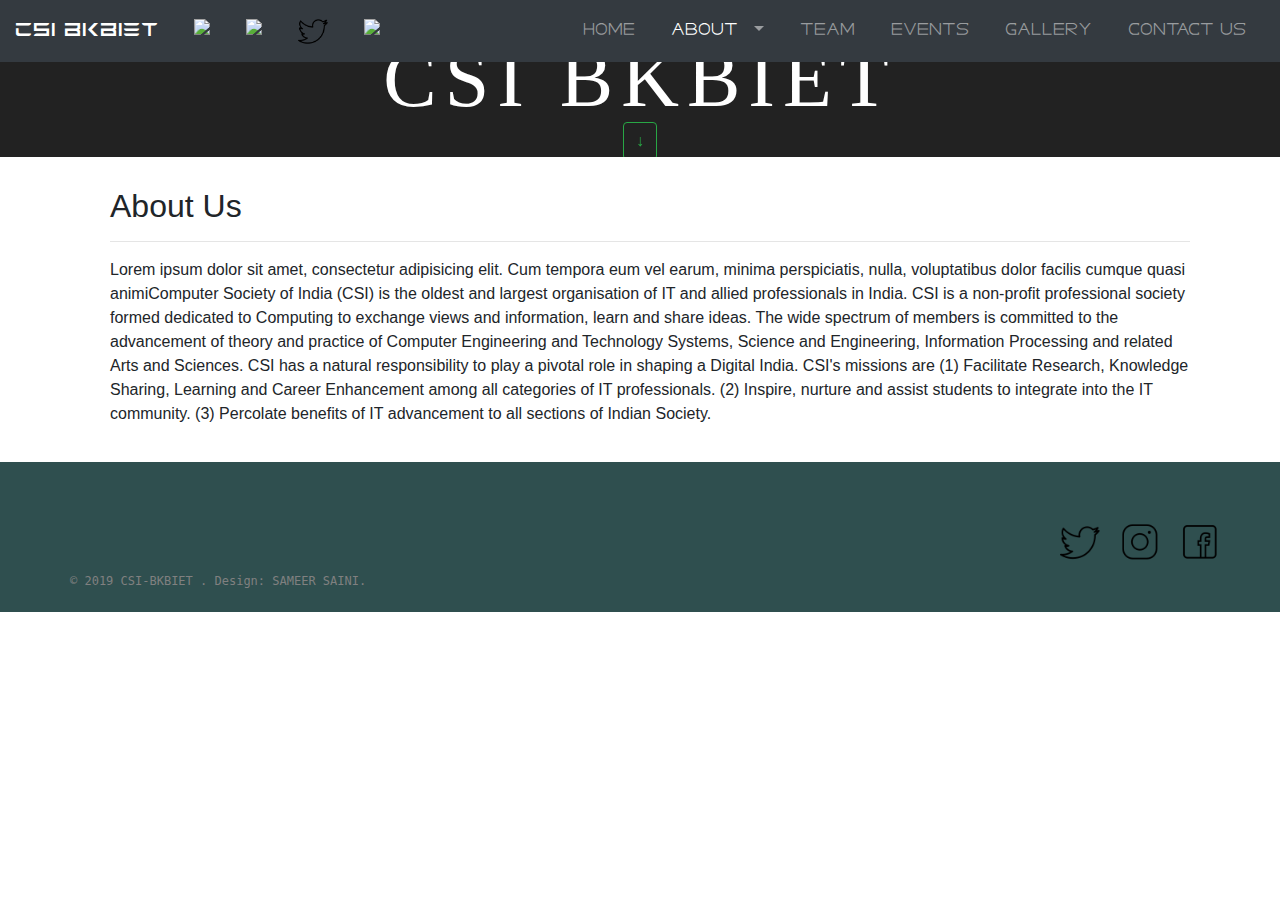
==== index.html @ fe5a0533 "some adjustments" ====
<!DOCTYPE html>
<html lang="en">
	<head>
		<title>CSI-BKBIET</title>
		<link rel="shortcut icon" href="img/csilogo.png" /> <!-- for csi logo on title bar -->
		<meta charset="utf-8">
		<meta name="viewport" content="width=device-width, initial-scale=1, shrink-to-fit=no">

		<link rel="stylesheet" href="https://stackpath.bootstrapcdn.com/bootstrap/4.3.1/css/bootstrap.min.css" integrity="sha384-ggOyR0iXCbMQv3Xipma34MD+dH/1fQ784/j6cY/iJTQUOhcWr7x9JvoRxT2MZw1T" crossorigin="anonymous">

		<link rel="stylesheet" href="styles.css">

		<script src="https://ajax.googleapis.com/ajax/libs/jquery/3.4.0/jquery.min.js"></script>
		<script src="https://cdnjs.cloudflare.com/ajax/libs/popper.js/1.14.7/umd/popper.min.js"></script>
		<script src="https://maxcdn.bootstrapcdn.com/bootstrap/4.3.1/js/bootstrap.min.js"></script>

		<script src="topbtn.js"></script>

	</head>
	<button onclick="topFunction()" type="button" class="btn btn-success" id="upbtn">&uarr;</button>
	<body data-spy="scroll" data-target="#nav" data-offset="0">	

		<nav class="navbar fixed-top navbar-expand-lg navbar-dark bg-dark" id="nav">
			<a class="navbar-brand" href="#" style="font-family:tesla;"><img src="">CSI BKBIET</a> 		<!-- img can be csi logo with no back ground -->
			<button class="navbar-toggler" type="button" data-toggle="collapse" data-target="#navbarSupportedContent" aria-controls="navbarSupportedContent" aria-expanded="false" aria-label="Toggle navigation"> <!--dropdown menu at far right when opened in mobile-->
				<span class="navbar-toggler-icon"></span>
			</button>
			<div class="row" style="width: 100%">
					<div class="col-4 collapse navbar-collapse iconnav" id="navbarSupportedContent">
						<ul class="navbar-nav mr-auto" >
							<li class="nav-item">
								<a class="nav-link" href="" ><img class="fb" src="icon/fb5.png" style="height:30px;"></a>
							</li>
							<li class="nav-item">
								<a class="nav-link" href="" ><img class="insta" src="icon/insta4.png" style="height:30px;"></a>
							</li>
							<li class="nav-item">
								<a class="nav-link" href="" ><img class="twit" src="icon/twit1.png" style="height:30px;"></a>
							</li>
							<li class="nav-item">
								<a class="nav-link" href="" ><img class="in" src="icon/in2.png" style="height:30px;"></a>
							</li>
						</ul>
					</div>	
					<div class="col-8 collapse navbar-collapse topnav" id="navbarSupportedContent">				<!-- dummy links and topics -->

						<ul class="navbar-nav ml-auto">
							<li class="nav-item">
								<a class="nav-link" href="#cover">HOME <span class="sr-only">(current)</span></a>
							</li>
							<li class="nav-item dropdown">
								<div class="btn-group">
									<a class="nav-link" href="#about">ABOUT</a> 
									<a class="nav-link dropdown-toggle dropdown-toggle-split" href="#" id="navbarDropdown" role="button" data-toggle="dropdown" aria-haspopup="true" aria-expanded="false">
									</a>
									<div class="dropdown-menu" aria-labelledby="navbarDropdown">
										<a class="dropdown-item" href="#vission">VISION &amp; MISSION</a>
										<a class="dropdown-item" href="#history">HISTORY</a>
										<a class="dropdown-item" href="#message">MESSAGE</a>
									</div>
								</div>
							</li>
							<li class="nav-item">
								<a class="nav-link" href="team.html">TEAM</a>
							</li>
							<li class="nav-item">
								<a class="nav-link" href="events.html#events">EVENTS</a>
							</li>
							<li class="nav-item">
								<a class="nav-link" href="gallery.html#cover2">GALLERY</a>
							</li>
							<li class="nav-item">
								<a class="nav-link" href="contactus.html#map">CONTACT US</a>
							</li>
						</ul> 
					</div>
				</div>
		</nav>
		<section id="cover">

			<div id="cover-caption">	
				<div class="demo">

					<div id="large-header" class="large-header">
						<canvas id="demo-canvas"></canvas>
						<h1 class="main-title display-4" style="font-family: alidth;font-size: 80px;"><span class="thin">CSI</span> BKBIET</h1>
						<a href="#about" class="btn btn-outline-success btn-md butt" id="cover1" role="button">&darr;</a>
					</div>
				</div>
			</div>

		</section>
		<script src="https://static.codepen.io/assets/common/stopExecutionOnTimeout-de7e2ef6bfefd24b79a3f68b414b87b8db5b08439cac3f1012092b2290c719cd.js"></script>
		<script src="https://s3-us-west-2.amazonaws.com/s.cdpn.io/499416/TweenLite.min.js"></script>
		<script src="https://s3-us-west-2.amazonaws.com/s.cdpn.io/499416/EasePack.min.js"></script>
		<script src="https://s3-us-west-2.amazonaws.com/s.cdpn.io/499416/demo.js"></script>
		<script id="rendered-js"></script><!-- the uber cool effect -->

		<!--about section -->

		<section class="about" id="nav-main">
			<div class="container" id="about">
				<div class="row" id="abo"> <!-- carasouel -->
					<!--	<img src="gifs/coidng.gif" style="height: 100%;width: 100%;">  gif image -->
					<div class="col-lg section-content">
						<h2> About Us</h2>
						<hr>
						<p class="lead" style="font-size: 16px;">Lorem ipsum dolor sit amet, consectetur adipisicing elit. Cum tempora eum vel earum, minima perspiciatis, nulla, voluptatibus dolor facilis cumque quasi animiComputer Society of India (CSI) is the oldest and largest organisation of IT and allied professionals in India. CSI is a non-profit professional society formed dedicated to Computing to exchange views and information, learn and share ideas. The wide spectrum of members is committed to the advancement of theory and practice of Computer Engineering and Technology Systems, Science and Engineering, Information Processing and related Arts and Sciences. CSI has a natural responsibility to play a pivotal role in shaping a Digital India. CSI's missions are (1) Facilitate Research, Knowledge Sharing, Learning and Career Enhancement among all categories of IT professionals. (2) Inspire, nurture and assist students to integrate into the IT community. (3) Percolate benefits of IT advancement to all sections of Indian Society.</p>


					</div>
				</div>
			</div>
		</section>


		<!-- break between footer and section above it -->

		<!-- footer  -->
		<div class="footer">
			<div class="icons">
				<a href="https://www.facebook.com/festordinado/?ref=br_rs" target="_blank"><img id="icons1" src="icon\fb1.png"></a>
				<a href="https://instagram.com/fest.ordinado?utm_source=ig_profile_share&igshid=99wbjaypekcu" target="_blank"><img id="icons2" src="icon\insta1.png"></a>
				<a href="#" target="_blank"><img id="icons3" src="icon\twit1.png"></a>
			</div>	
			<p id="footerline">© 2019 CSI-BKBIET . Design: SAMEER SAINI.</p>

		</div>
	</body>
</html>
---- styles.css ----
@import "fonts.css";
html,
body{
	padding: 0px;
	margin: 0px;
}
img {
	max-width: 100%;
}
/* cover */

#cover {
	background: #222 url('gifs/binary.gif') center center no-repeat;
	background-size: cover;
	color: white;
	height: 100%;
	text-align: center;
	display: flex;
	align-items: center;
}
#cover2{
	background-size: cover;
	color: white;
	height: 100%;
	width: auto;
}
#cover1 {

	text-align: center;
	display: flex;
	align-items: center;
}
#cover-caption {
	width: 100%;
}

/*top nav*/
.topnav{
	font-family:gracetians;           
	text-align: right;
	color:white;
	font-size: 17px;
	text-decoration: none;
}
.topnav li{
	padding-left: 10px;
	padding-right: 10px;
}
.topnav a:hover{
	animation: shake 0.1s;
	animation-iteration-count:3;
}
.iconnav{
	font-family:gracetians;           
	text-align: left;
	color:white;
	font-size: 17px;
	text-decoration: none;
}
.iconnav li{
	padding-left: 10px;
	padding-right: 10px;
}
.iconnav a:hover{
	animation: shake 0.1s;
	animation-iteration-count:3;
}
/* text shaking */
@keyframes shake { 
	0% { transform: translate(1px) ; }
	10% { transform: translate(-1px) ; }
	20% { transform: translate(-3px)  ;}
	30% { transform: translate(3px)  ;}
	40% { transform: translate(1px) ; }

}

/* gradient look for fixed navbar comparition */
.linear{
	background:linear-gradient(lightgray,darkgray,gray,grey,dimgray);
}

/*uber cool effect css*/
.large-header {
	position: relative;
	width: 100%;
	overflow: hidden;
}
/*for render text on it*/
.main-title {
	position: absolute;
	color: #F9F1E9;
	text-align: center;
	top: 50%;
	left: 50%;
	transform: translate3d(-50%, -50%, 0);
}
.butt {
	position: absolute;
	text-align: center;
	top: 90%;
	left: 50%;
	transform: translate3d(-50%, -50%, 0);
}

.demo .main-title {
	text-transform: uppercase;
	margin: 0;
	padding: 0;
	color: white;
	text-align: center;
	top: 50%;
	left: 50%;
	letter-spacing: 0.1em;
}

.main-title .thin {
	font-weight: 200;
}
.about{
	padding-left: 0px;
}
.section-content {
	padding: 20px ;
	padding-left: 40px;
	padding-top: 30px;
}
.footer{
	background-color: darkslategrey;
	height: 150px;
	font-family: ;
}
p#footerline{
	margin: 0px;
	padding-top: 60px;
	padding-left: 70px;
	font-size: 12px;
	font-family:monospace;
	color:grey;
}
img#icons1{
	float: right;
	height: 50px;
	padding: 10px;	
	padding-bottom: 0px;
}

img#icons2{
	float: right;
	height: 50px;
	padding: 10px;
	padding-bottom: 0px;
}

img#icons3{
	float: right;
	height: 50px;
	padding: 10px;	
	padding-bottom: 0px;
}
.icons{
	padding-right: 50px;
	padding-top: 50px;
}
div#abo{
	padding-top: 0px;
	padding-bottom: 0px;
}
#upbtn{
	display: none;
	position: fixed;
	bottom: 20px;
	right: 20px;
}
.tablink {
  background-color: #555;
  color: white;
  float: left;
  border: none;
  outline: none;
  cursor: pointer;
  padding: 14px 16px;
  font-size: 17px;
  width: 100%;
}
.tablink:hover{
	background-color: darkgrey;
	color: black;
}
.ta{
  display: none;
 }
#concover{
	background: url(img/findus.jpg) no-repeat;
	background-size: cover;
	background-attachment: fixed;
	height: 270px;
	text-align: center;
	display: flex;
	align-items: center;
	
}
#mapcover{
	background: url(img/contactus.jpg) center center no-repeat;
	background-size: cover;
	background-attachment: fixed;
	height:500px;
	text-align: center;
	display: flex;
	align-items: center;
	
}
.namecard:hover{
	background: url(img/team/Manoj%20tak.jpg) no-repeat;
	background-size: cover;
	color: azure;
}
.namecard1:hover{
	background: url(img/team/shreshth%20bansal.jpg) no-repeat;
	background-position: 0% 8%;
	background-size: cover;
	color: azure;
}

.insta:hover{
	background: url(icon/insta3.png);
	background-size: cover;	
}
.fb:hover{
	background: url(icon/fb2.png) center center no-repeat;
	background-size: cover;	
}
.twit:hover{
	background: url(icon/twit2.png);
	background-size: cover;	
}
.in:hover{
	background: url(icon/in1.png);
	background-size: cover;	
}
#eventscover{
	background: url(img/events.jpg) center center no-repeat;
	background-size: cover;
	background-attachment: fixed;
	height:500px;
	text-align: center;
	display: flex;
	align-items: center;
	
}
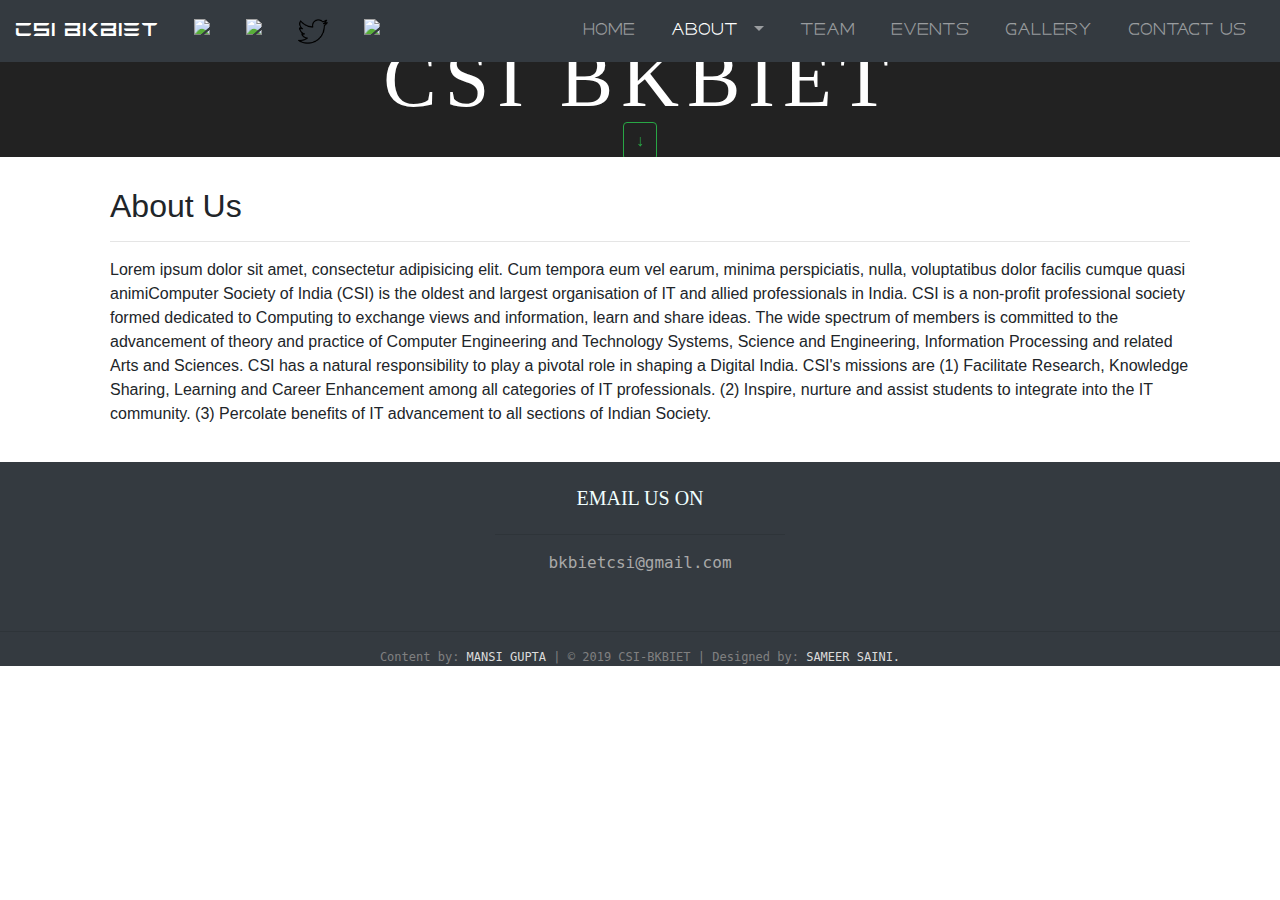
==== commit dafb0797: "team page completed" ====
--- a/index.html
+++ b/index.html
@@ -116,15 +116,34 @@
 
 		<!-- break between footer and section above it -->
 
-		<!-- footer  -->
-		<div class="footer">
-			<div class="icons">
-				<a href="https://www.facebook.com/festordinado/?ref=br_rs" target="_blank"><img id="icons1" src="icon\fb1.png"></a>
-				<a href="https://instagram.com/fest.ordinado?utm_source=ig_profile_share&igshid=99wbjaypekcu" target="_blank"><img id="icons2" src="icon\insta1.png"></a>
-				<a href="#" target="_blank"><img id="icons3" src="icon\twit1.png"></a>
-			</div>	
-			<p id="footerline">© 2019 CSI-BKBIET . Design: SAMEER SAINI.</p>
-
-		</div>
+		<!--footer-->
+		<footer class="footer">
+			<div class="container-fluid text-center">
+				<br>
+				<h5 style="font-family: google">EMAIL US ON</h5>
+		<!--		<div class="row justify-content-center" >
+					<div class="col-3">
+						<hr>
+					</div>
+				</div>		    
+				<div class="row justify-content-center">
+					<div class="col text-center footfollow">
+						<a href="" ><img class="fb" src="icon/fb5.png" style="height:30px;"></a>
+						<a href="" ><img class="insta" src="icon/insta4.png" style="height:30px;"></a>
+						<a href="" ><img class="twit" src="icon/twit1.png" style="height:30px;"></a>
+						<a href="" ><img class="in" src="icon/in2.png" style="height:30px;"></a>
+					</div>
+				</div> -->
+				<div class="row justify-content-center" >
+					<div class="col-3">
+						<hr>
+					</div>
+				</div>	
+				<p style="text-align: center;font-family:monospace;color: darkgray">bkbietcsi@gmail.com</p>
+			</div>
+			<br>
+			<hr>
+			<p id="footerline">Content by: <a href="https://www.linkedin.com/in/mansi-gupta-24481416a" style="color: gainsboro;">MANSI GUPTA</a> | © 2019 CSI-BKBIET | Designed by: <a href="" style="color: gainsboro;">SAMEER SAINI.</a></p>
+		</footer>
 	</body>
 </html>--- a/styles.css
+++ b/styles.css
@@ -1,4 +1,7 @@
 @import "fonts.css";
+
+@import "team.css";
+
 html,
 body{
 	padding: 0px;
@@ -126,17 +129,17 @@
 	padding-top: 30px;
 }
 .footer{
-	background-color: darkslategrey;
-	height: 150px;
+	background-color: #343a40;
+	color: azure;
 	font-family: ;
+	margin-bottom: 0px;
 }
 p#footerline{
+	text-align: center;
+	font-family:monospace;
+	color: grey;
+	font-size: 12px;
 	margin: 0px;
-	padding-top: 60px;
-	padding-left: 70px;
-	font-size: 12px;
-	font-family:monospace;
-	color:grey;
 }
 img#icons1{
 	float: right;
@@ -173,23 +176,23 @@
 	right: 20px;
 }
 .tablink {
-  background-color: #555;
-  color: white;
-  float: left;
-  border: none;
-  outline: none;
-  cursor: pointer;
-  padding: 14px 16px;
-  font-size: 17px;
-  width: 100%;
+	background-color: #555;
+	color: white;
+	float: left;
+	border: none;
+	outline: none;
+	cursor: pointer;
+	padding: 14px 16px;
+	font-size: 17px;
+	width: 100%;
 }
 .tablink:hover{
 	background-color: darkgrey;
 	color: black;
 }
 .ta{
-  display: none;
- }
+	display: none;
+}
 #concover{
 	background: url(img/findus.jpg) no-repeat;
 	background-size: cover;
@@ -198,7 +201,7 @@
 	text-align: center;
 	display: flex;
 	align-items: center;
-	
+
 }
 #mapcover{
 	background: url(img/contactus.jpg) center center no-repeat;
@@ -208,43 +211,51 @@
 	text-align: center;
 	display: flex;
 	align-items: center;
-	
-}
-.namecard:hover{
+
+}
+.insta:hover{
+	background: url(icon/insta3.png);
+	background-size: cover;	
+}
+.fb:hover{
+	background: url(icon/fb2.png) center center no-repeat;
+	background-size: cover;	
+}
+.twit:hover{
+	background: url(icon/twit2.png);
+	background-size: cover;	
+}
+.in:hover{
+	background: url(icon/in1.png);
+	background-size: cover;	
+}
+#eventscover{
+	background: url(img/events.jpg) center center no-repeat;
+	background-size: cover;
+	background-attachment: fixed;
+	height:500px;
+	text-align: center;
+	display: flex;
+	align-items: center;
+
+}
+.footfollow a{
+	padding: 8px;
+}
+.concard:hover{
 	background: url(img/team/Manoj%20tak.jpg) no-repeat;
 	background-size: cover;
 	color: azure;
 }
-.namecard1:hover{
+.concard1:hover{
 	background: url(img/team/shreshth%20bansal.jpg) no-repeat;
 	background-position: 0% 8%;
 	background-size: cover;
 	color: azure;
-}
-
-.insta:hover{
-	background: url(icon/insta3.png);
-	background-size: cover;	
-}
-.fb:hover{
-	background: url(icon/fb2.png) center center no-repeat;
-	background-size: cover;	
-}
-.twit:hover{
-	background: url(icon/twit2.png);
-	background-size: cover;	
-}
-.in:hover{
-	background: url(icon/in1.png);
-	background-size: cover;	
-}
-#eventscover{
-	background: url(img/events.jpg) center center no-repeat;
-	background-size: cover;
-	background-attachment: fixed;
-	height:500px;
-	text-align: center;
-	display: flex;
-	align-items: center;
 	
 }
+.back{
+	background: url(img/15002.jpg);
+	background-size: cover;
+	background-position: 100% 0%;
+}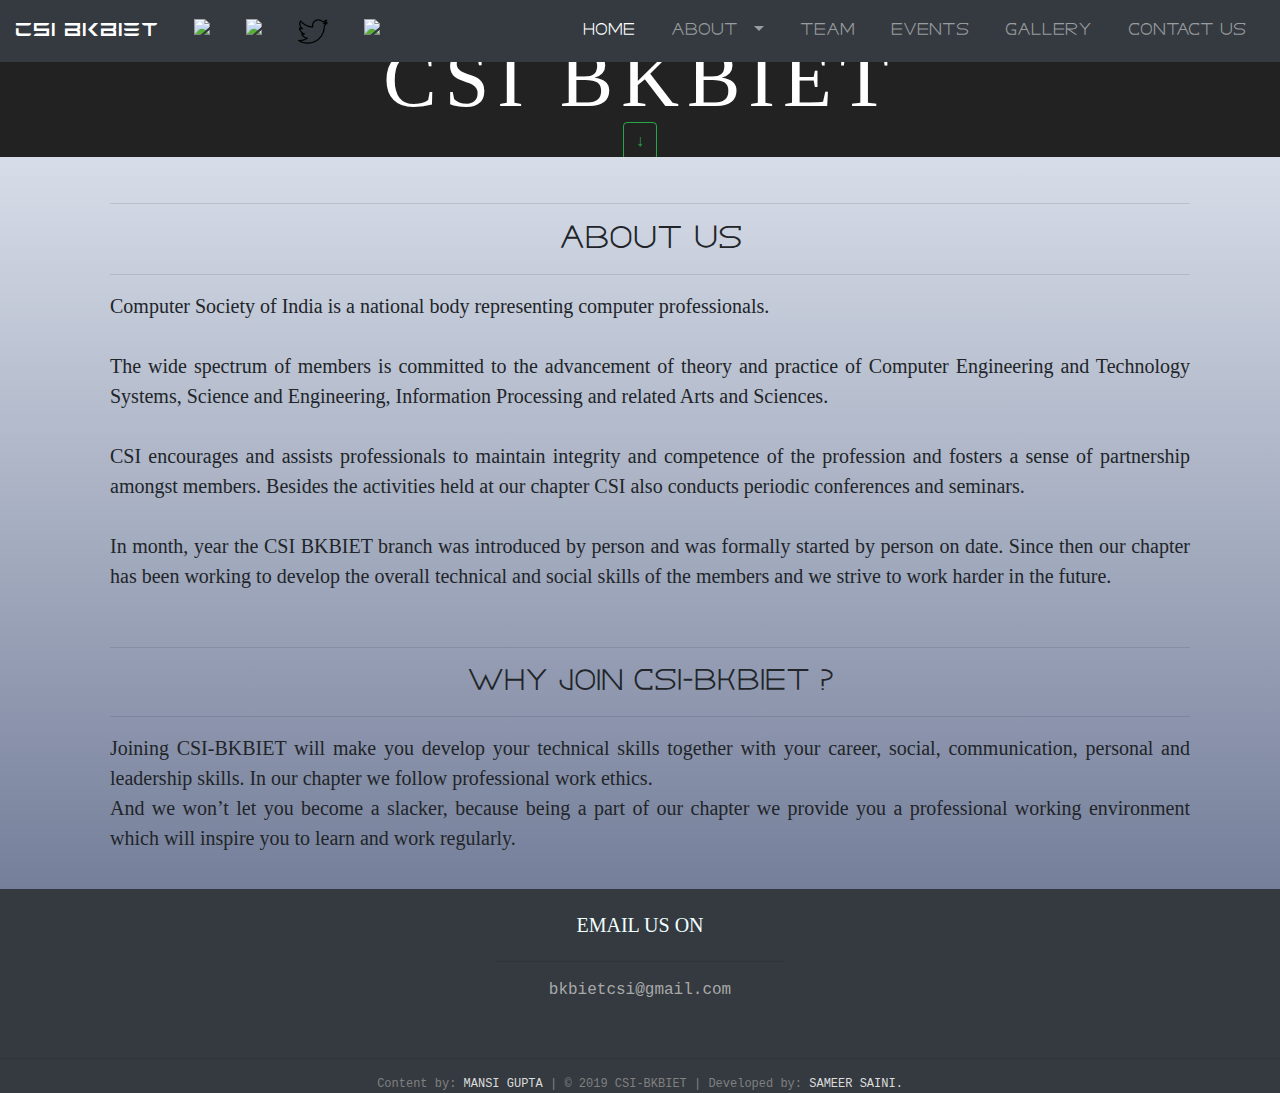
==== commit f1e3b791: "on the verge of completing it about us added editor's pic added" ====
--- a/index.html
+++ b/index.html
@@ -26,55 +26,55 @@
 				<span class="navbar-toggler-icon"></span>
 			</button>
 			<div class="row" style="width: 100%">
-					<div class="col-4 collapse navbar-collapse iconnav" id="navbarSupportedContent">
-						<ul class="navbar-nav mr-auto" >
-							<li class="nav-item">
-								<a class="nav-link" href="" ><img class="fb" src="icon/fb5.png" style="height:30px;"></a>
-							</li>
-							<li class="nav-item">
-								<a class="nav-link" href="" ><img class="insta" src="icon/insta4.png" style="height:30px;"></a>
-							</li>
-							<li class="nav-item">
-								<a class="nav-link" href="" ><img class="twit" src="icon/twit1.png" style="height:30px;"></a>
-							</li>
-							<li class="nav-item">
-								<a class="nav-link" href="" ><img class="in" src="icon/in2.png" style="height:30px;"></a>
-							</li>
-						</ul>
-					</div>	
-					<div class="col-8 collapse navbar-collapse topnav" id="navbarSupportedContent">				<!-- dummy links and topics -->
+				<div class="col-4 collapse navbar-collapse iconnav" id="navbarSupportedContent">
+					<ul class="navbar-nav mr-auto" >
+						<li class="nav-item">
+							<a class="nav-link" href="https://www.facebook.com/csi.bkbiet/" ><img class="fb" src="icon/fb5.png" style="height:30px;"></a>
+						</li>
+						<li class="nav-item">
+							<a class="nav-link" href="https://www.instagram.com/csi_bkbiet/" ><img class="insta" src="icon/insta4.png" style="height:30px;"></a>
+						</li>
+						<li class="nav-item">
+							<a class="nav-link" href="https://twitter.com/csi_bkbiet" ><img class="twit" src="icon/twit1.png" style="height:30px;"></a>
+						</li>
+						<li class="nav-item">
+							<a class="nav-link" href="https://www.linkedin.com/in/csi-bkbiet/" ><img class="in" src="icon/in2.png" style="height:30px;"></a>
+						</li>
+					</ul>
+				</div>	
+				<div class="col-8 collapse navbar-collapse topnav" id="navbarSupportedContent">				<!-- dummy links and topics -->
 
-						<ul class="navbar-nav ml-auto">
-							<li class="nav-item">
-								<a class="nav-link" href="#cover">HOME <span class="sr-only">(current)</span></a>
-							</li>
-							<li class="nav-item dropdown">
-								<div class="btn-group">
-									<a class="nav-link" href="#about">ABOUT</a> 
-									<a class="nav-link dropdown-toggle dropdown-toggle-split" href="#" id="navbarDropdown" role="button" data-toggle="dropdown" aria-haspopup="true" aria-expanded="false">
-									</a>
-									<div class="dropdown-menu" aria-labelledby="navbarDropdown">
-										<a class="dropdown-item" href="#vission">VISION &amp; MISSION</a>
-										<a class="dropdown-item" href="#history">HISTORY</a>
-										<a class="dropdown-item" href="#message">MESSAGE</a>
-									</div>
+					<ul class="navbar-nav ml-auto">
+						<li class="nav-item">
+							<a class="nav-link" href="#cover">HOME <span class="sr-only">(current)</span></a>
+						</li>
+						<li class="nav-item dropdown">
+							<div class="btn-group">
+								<a class="nav-link" href="#about">ABOUT</a> 
+								<a class="nav-link dropdown-toggle dropdown-toggle-split" href="#" id="navbarDropdown" role="button" data-toggle="dropdown" aria-haspopup="true" aria-expanded="false">
+								</a>
+								<div class="dropdown-menu" aria-labelledby="navbarDropdown">
+									<a class="dropdown-item" href="#vission">VISION &amp; MISSION</a>
+									<a class="dropdown-item" href="#history">HISTORY</a>
+									<a class="dropdown-item" href="#message">MESSAGE</a>
 								</div>
-							</li>
-							<li class="nav-item">
-								<a class="nav-link" href="team.html">TEAM</a>
-							</li>
-							<li class="nav-item">
-								<a class="nav-link" href="events.html#events">EVENTS</a>
-							</li>
-							<li class="nav-item">
-								<a class="nav-link" href="gallery.html#cover2">GALLERY</a>
-							</li>
-							<li class="nav-item">
-								<a class="nav-link" href="contactus.html#map">CONTACT US</a>
-							</li>
-						</ul> 
-					</div>
+							</div>
+						</li>
+						<li class="nav-item">
+							<a class="nav-link" href="team.html">TEAM</a>
+						</li>
+						<li class="nav-item">
+							<a class="nav-link" href="events.html#events">EVENTS</a>
+						</li>
+						<li class="nav-item">
+							<a class="nav-link" href="gallery.html#cover2">GALLERY</a>
+						</li>
+						<li class="nav-item">
+							<a class="nav-link" href="contactus.html#map">CONTACT US</a>
+						</li>
+					</ul> 
 				</div>
+			</div>
 		</nav>
 		<section id="cover">
 
@@ -103,11 +103,25 @@
 				<div class="row" id="abo"> <!-- carasouel -->
 					<!--	<img src="gifs/coidng.gif" style="height: 100%;width: 100%;">  gif image -->
 					<div class="col-lg section-content">
-						<h2> About Us</h2>
 						<hr>
-						<p class="lead" style="font-size: 16px;">Lorem ipsum dolor sit amet, consectetur adipisicing elit. Cum tempora eum vel earum, minima perspiciatis, nulla, voluptatibus dolor facilis cumque quasi animiComputer Society of India (CSI) is the oldest and largest organisation of IT and allied professionals in India. CSI is a non-profit professional society formed dedicated to Computing to exchange views and information, learn and share ideas. The wide spectrum of members is committed to the advancement of theory and practice of Computer Engineering and Technology Systems, Science and Engineering, Information Processing and related Arts and Sciences. CSI has a natural responsibility to play a pivotal role in shaping a Digital India. CSI's missions are (1) Facilitate Research, Knowledge Sharing, Learning and Career Enhancement among all categories of IT professionals. (2) Inspire, nurture and assist students to integrate into the IT community. (3) Percolate benefits of IT advancement to all sections of Indian Society.</p>
-
-
+						<h2 class="text-center" style="font-family: gracetians"> About Us</h2>
+						<hr>
+						<p class="text-justify" style="font-family: google; font-size: 20px;">Computer Society of India is a national body representing computer professionals.<br><br>
+							The wide spectrum of members is committed to the advancement of theory and practice of Computer Engineering and Technology Systems, Science and Engineering, Information Processing and related Arts and Sciences.<br><br>
+							CSI encourages and assists professionals to maintain integrity and competence of the profession and fosters a sense of partnership amongst members. Besides the activities held at our chapter CSI also conducts periodic conferences and seminars.<br><br>
+							In month, year the CSI BKBIET branch was introduced by person and was formally started by person on date. Since then our chapter has been working to develop the overall technical and social skills of the members and we strive to work harder in the future. 
+						</p>
+						<br>
+						<hr>
+						<h2 style="font-size:30px;font-family: gracetians" class="text-center"> Why join CSI-BKBIET ? </h2>
+						<hr>
+						<p class="text-justify" style="font-family: google; font-size: 20px;">Joining CSI-BKBIET will make you develop your technical skills
+							together with your career, social, communication, personal and
+							leadership skills. In our chapter we follow professional work ethics. <br>
+							And we won’t let you become a slacker, because being a part of
+							our chapter we provide you a professional working environment
+							which will inspire you to learn and work regularly. 
+						</p>
 					</div>
 				</div>
 			</div>
@@ -121,19 +135,19 @@
 			<div class="container-fluid text-center">
 				<br>
 				<h5 style="font-family: google">EMAIL US ON</h5>
-		<!--		<div class="row justify-content-center" >
-					<div class="col-3">
-						<hr>
-					</div>
-				</div>		    
-				<div class="row justify-content-center">
-					<div class="col text-center footfollow">
-						<a href="" ><img class="fb" src="icon/fb5.png" style="height:30px;"></a>
-						<a href="" ><img class="insta" src="icon/insta4.png" style="height:30px;"></a>
-						<a href="" ><img class="twit" src="icon/twit1.png" style="height:30px;"></a>
-						<a href="" ><img class="in" src="icon/in2.png" style="height:30px;"></a>
-					</div>
-				</div> -->
+				<!--		<div class="row justify-content-center" >
+<div class="col-3">
+<hr>
+</div>
+</div>		    
+<div class="row justify-content-center">
+<div class="col text-center footfollow">
+<a href="" ><img class="fb" src="icon/fb5.png" style="height:30px;"></a>
+<a href="" ><img class="insta" src="icon/insta4.png" style="height:30px;"></a>
+<a href="" ><img class="twit" src="icon/twit1.png" style="height:30px;"></a>
+<a href="" ><img class="in" src="icon/in2.png" style="height:30px;"></a>
+</div>
+</div> -->
 				<div class="row justify-content-center" >
 					<div class="col-3">
 						<hr>
@@ -143,7 +157,7 @@
 			</div>
 			<br>
 			<hr>
-			<p id="footerline">Content by: <a href="https://www.linkedin.com/in/mansi-gupta-24481416a" style="color: gainsboro;">MANSI GUPTA</a> | © 2019 CSI-BKBIET | Designed by: <a href="" style="color: gainsboro;">SAMEER SAINI.</a></p>
+			<p id="footerline">Content by: <a href="https://www.linkedin.com/in/mansi-gupta-24481416a" style="color: gainsboro;">MANSI GUPTA</a> | © 2019 CSI-BKBIET | Developed by: <a href="https://www.linkedin.com/in/sameer-saini-46b31b173/" style="color: gainsboro;">SAMEER SAINI.</a></p>
 		</footer>
 	</body>
 </html>--- a/styles.css
+++ b/styles.css
@@ -122,6 +122,9 @@
 }
 .about{
 	padding-left: 0px;
+	/*background: linear-gradient(to top, #283048, #859398);*/
+    background: linear-gradient(to top, #757f9a, #d7dde8);
+	/*background: linear-gradient(to top, #403b4a, #e7e9bb);*/
 }
 .section-content {
 	padding: 20px ;
@@ -254,8 +257,3 @@
 	color: azure;
 	
 }
-.back{
-	background: url(img/15002.jpg);
-	background-size: cover;
-	background-position: 100% 0%;
-}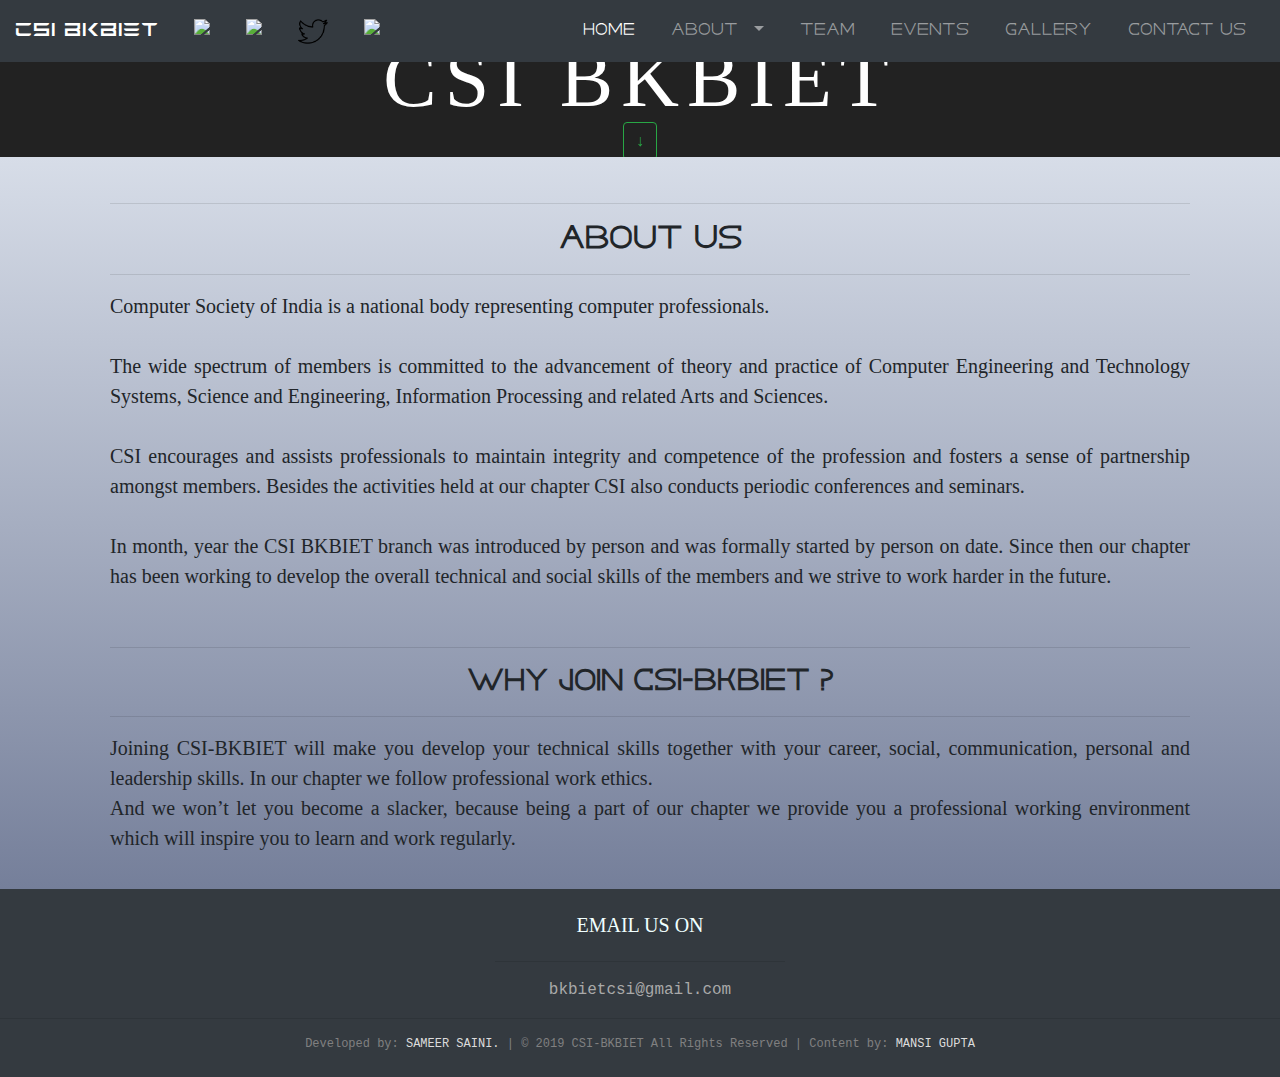
==== commit 57cd89bc: "editors card updation and fonts footer too" ====
--- a/index.html
+++ b/index.html
@@ -104,7 +104,7 @@
 					<!--	<img src="gifs/coidng.gif" style="height: 100%;width: 100%;">  gif image -->
 					<div class="col-lg section-content">
 						<hr>
-						<h2 class="text-center" style="font-family: gracetians"> About Us</h2>
+						<h2 class="text-center" style="font-family: gracetians"><strong> About Us</strong></h2>
 						<hr>
 						<p class="text-justify" style="font-family: google; font-size: 20px;">Computer Society of India is a national body representing computer professionals.<br><br>
 							The wide spectrum of members is committed to the advancement of theory and practice of Computer Engineering and Technology Systems, Science and Engineering, Information Processing and related Arts and Sciences.<br><br>
@@ -113,7 +113,7 @@
 						</p>
 						<br>
 						<hr>
-						<h2 style="font-size:30px;font-family: gracetians" class="text-center"> Why join CSI-BKBIET ? </h2>
+						<h2 style="font-size:30px;font-family: gracetians" class="text-center"><strong> Why join CSI-BKBIET ? </strong></h2>
 						<hr>
 						<p class="text-justify" style="font-family: google; font-size: 20px;">Joining CSI-BKBIET will make you develop your technical skills
 							together with your career, social, communication, personal and
@@ -155,9 +155,9 @@
 				</div>	
 				<p style="text-align: center;font-family:monospace;color: darkgray">bkbietcsi@gmail.com</p>
 			</div>
+			<hr>
+			<p id="footerline">Developed by: <a href="https://www.linkedin.com/in/sameer-saini-46b31b173/" style="color: gainsboro;">SAMEER SAINI.</a> | © 2019 CSI-BKBIET All Rights Reserved | Content by: <a href="https://www.linkedin.com/in/mansi-gupta-24481416a" style="color: gainsboro;">MANSI GUPTA</a></p>
 			<br>
-			<hr>
-			<p id="footerline">Content by: <a href="https://www.linkedin.com/in/mansi-gupta-24481416a" style="color: gainsboro;">MANSI GUPTA</a> | © 2019 CSI-BKBIET | Developed by: <a href="https://www.linkedin.com/in/sameer-saini-46b31b173/" style="color: gainsboro;">SAMEER SAINI.</a></p>
 		</footer>
 	</body>
 </html>--- a/styles.css
+++ b/styles.css
@@ -257,3 +257,11 @@
 	color: azure;
 	
 }
+.back h4{
+	font-family: "lux-montag";
+	
+}
+.back{
+	background: url(img/Clouds.jpg)no-repeat;
+	background-size:cover; 
+}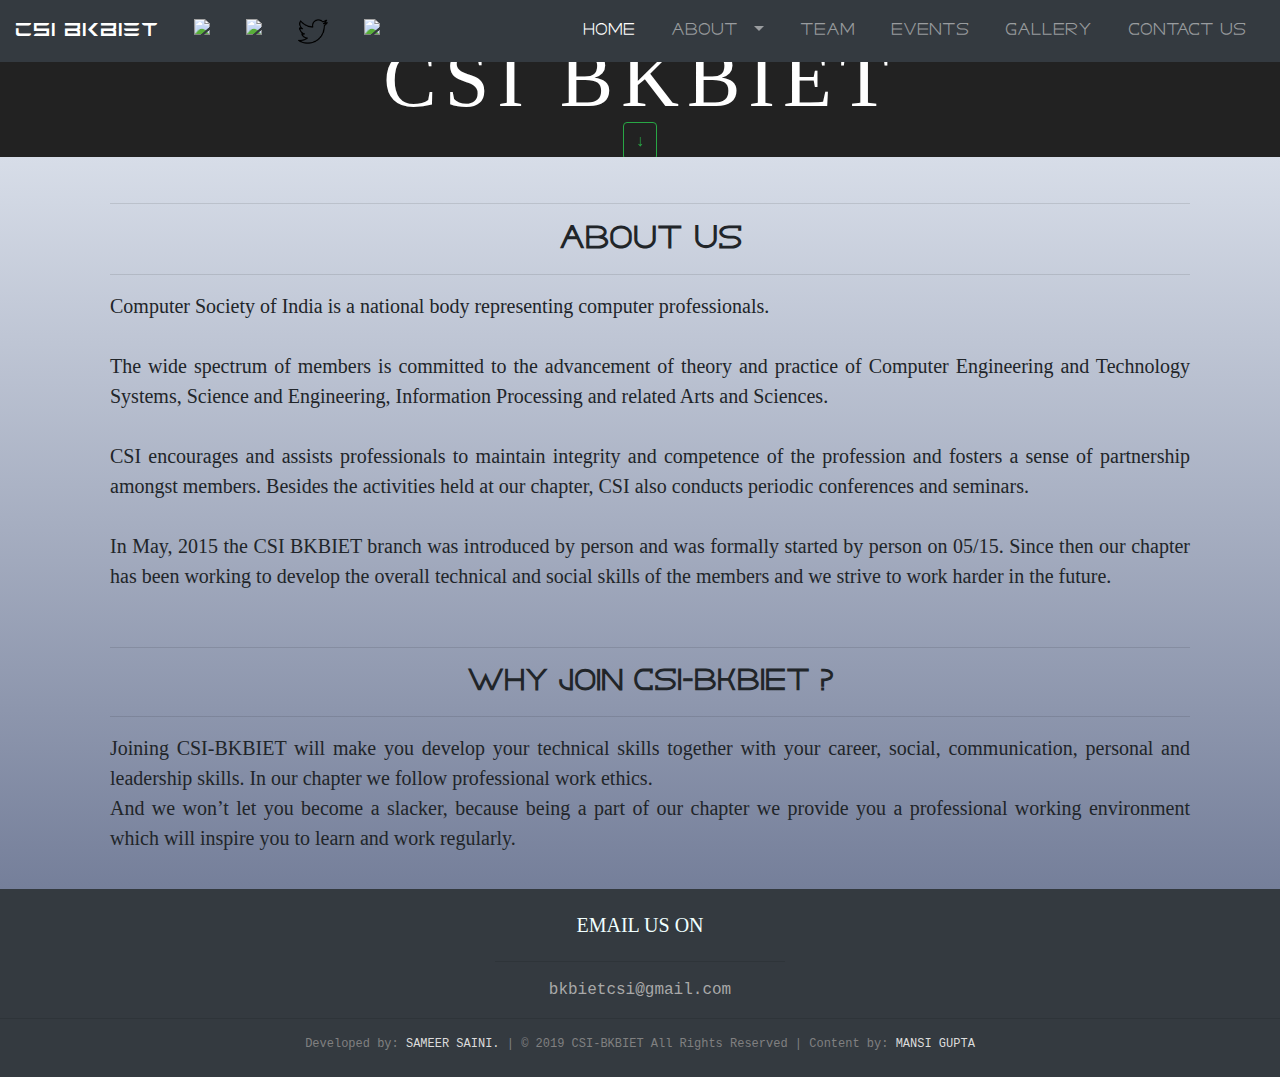
==== commit 57582ec7: "editors card updation and fonts footer too" ====
--- a/index.html
+++ b/index.html
@@ -108,8 +108,8 @@
 						<hr>
 						<p class="text-justify" style="font-family: google; font-size: 20px;">Computer Society of India is a national body representing computer professionals.<br><br>
 							The wide spectrum of members is committed to the advancement of theory and practice of Computer Engineering and Technology Systems, Science and Engineering, Information Processing and related Arts and Sciences.<br><br>
-							CSI encourages and assists professionals to maintain integrity and competence of the profession and fosters a sense of partnership amongst members. Besides the activities held at our chapter CSI also conducts periodic conferences and seminars.<br><br>
-							In month, year the CSI BKBIET branch was introduced by person and was formally started by person on date. Since then our chapter has been working to develop the overall technical and social skills of the members and we strive to work harder in the future. 
+							CSI encourages and assists professionals to maintain integrity and competence of the profession and fosters a sense of partnership amongst members. Besides the activities held at our chapter, CSI also conducts periodic conferences and seminars.<br><br>
+							In May, 2015 the CSI BKBIET branch was introduced by person and was formally started by person on 05/15. Since then our chapter has been working to develop the overall technical and social skills of the members and we strive to work harder in the future. 
 						</p>
 						<br>
 						<hr>
@@ -160,4 +160,4 @@
 			<br>
 		</footer>
 	</body>
-</html>+</html>
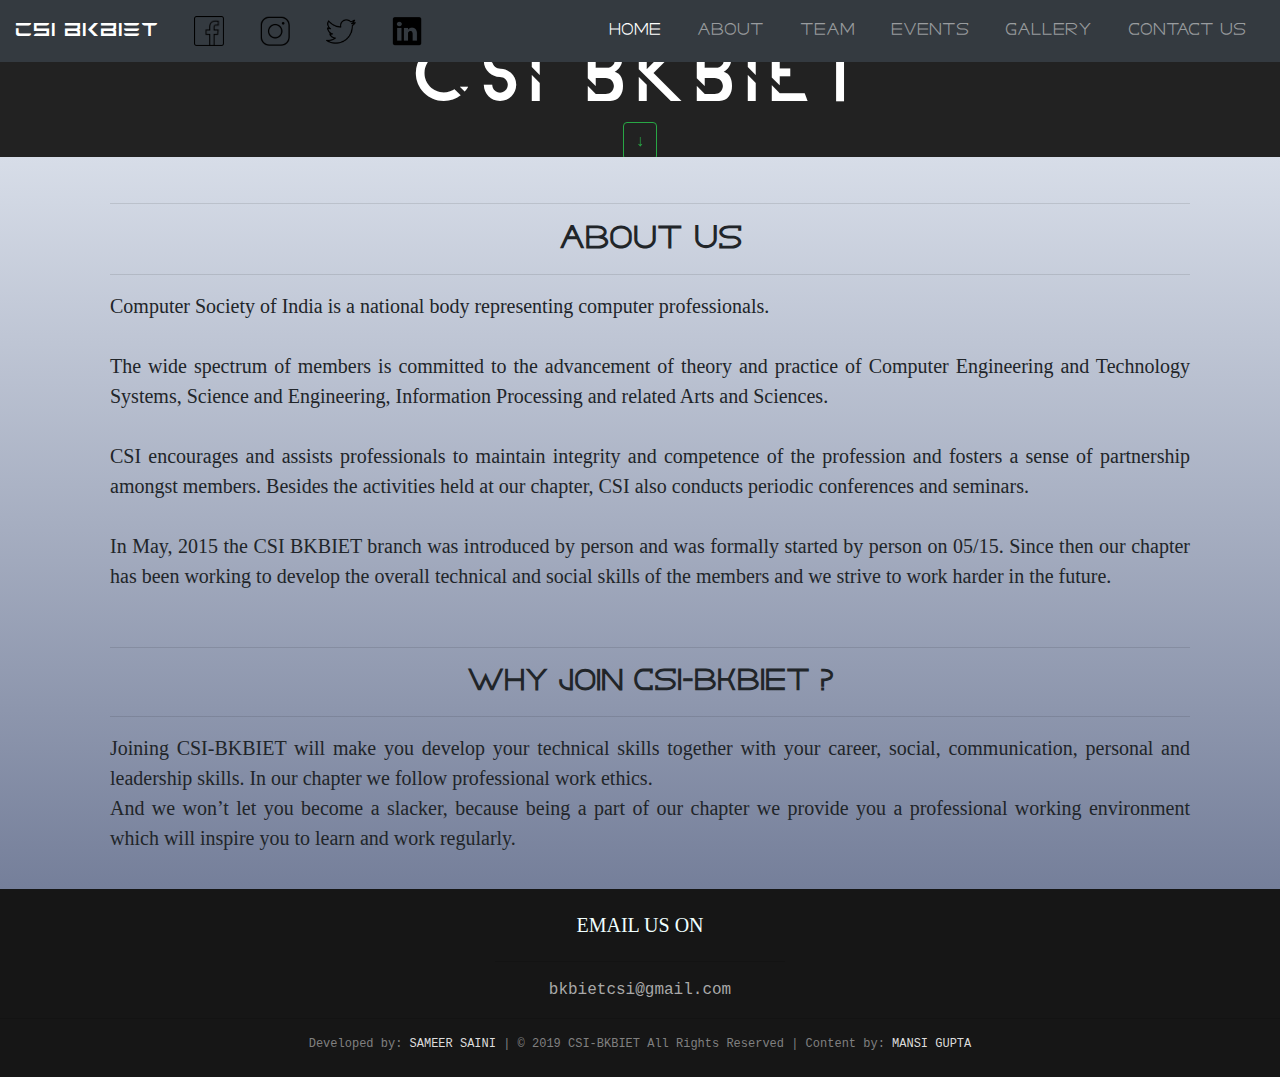
==== commit 81a99cc5: "fatality" ====
--- a/index.html
+++ b/index.html
@@ -45,20 +45,11 @@
 				<div class="col-8 collapse navbar-collapse topnav" id="navbarSupportedContent">				<!-- dummy links and topics -->
 
 					<ul class="navbar-nav ml-auto">
-						<li class="nav-item">
+					<li class="nav-item">
 							<a class="nav-link" href="#cover">HOME <span class="sr-only">(current)</span></a>
 						</li>
 						<li class="nav-item dropdown">
-							<div class="btn-group">
-								<a class="nav-link" href="#about">ABOUT</a> 
-								<a class="nav-link dropdown-toggle dropdown-toggle-split" href="#" id="navbarDropdown" role="button" data-toggle="dropdown" aria-haspopup="true" aria-expanded="false">
-								</a>
-								<div class="dropdown-menu" aria-labelledby="navbarDropdown">
-									<a class="dropdown-item" href="#vission">VISION &amp; MISSION</a>
-									<a class="dropdown-item" href="#history">HISTORY</a>
-									<a class="dropdown-item" href="#message">MESSAGE</a>
-								</div>
-							</div>
+							<a class="nav-link" href="#about">ABOUT</a> 
 						</li>
 						<li class="nav-item">
 							<a class="nav-link" href="team.html">TEAM</a>
@@ -156,7 +147,7 @@
 				<p style="text-align: center;font-family:monospace;color: darkgray">bkbietcsi@gmail.com</p>
 			</div>
 			<hr>
-			<p id="footerline">Developed by: <a href="https://www.linkedin.com/in/sameer-saini-46b31b173/" style="color: gainsboro;">SAMEER SAINI.</a> | © 2019 CSI-BKBIET All Rights Reserved | Content by: <a href="https://www.linkedin.com/in/mansi-gupta-24481416a" style="color: gainsboro;">MANSI GUPTA</a></p>
+			<p id="footerline">Developed by: <a href="https://www.linkedin.com/in/sameer-saini-46b31b173/" style="color: gainsboro;">SAMEER SAINI</a> | © 2019 CSI-BKBIET All Rights Reserved | Content by: <a href="https://www.linkedin.com/in/mansi-gupta-24481416a" style="color: gainsboro;">MANSI GUPTA</a></p>
 			<br>
 		</footer>
 	</body>
--- a/styles.css
+++ b/styles.css
@@ -132,7 +132,7 @@
 	padding-top: 30px;
 }
 .footer{
-	background-color: #343a40;
+	background-color:#161616;/* #343a40;*/
 	color: azure;
 	font-family: ;
 	margin-bottom: 0px;
@@ -196,6 +196,9 @@
 .ta{
 	display: none;
 }
+.backta{
+	background: url(img/17266.jpg)center center no-repeat;
+}
 #concover{
 	background: url(img/findus.jpg) no-repeat;
 	background-size: cover;
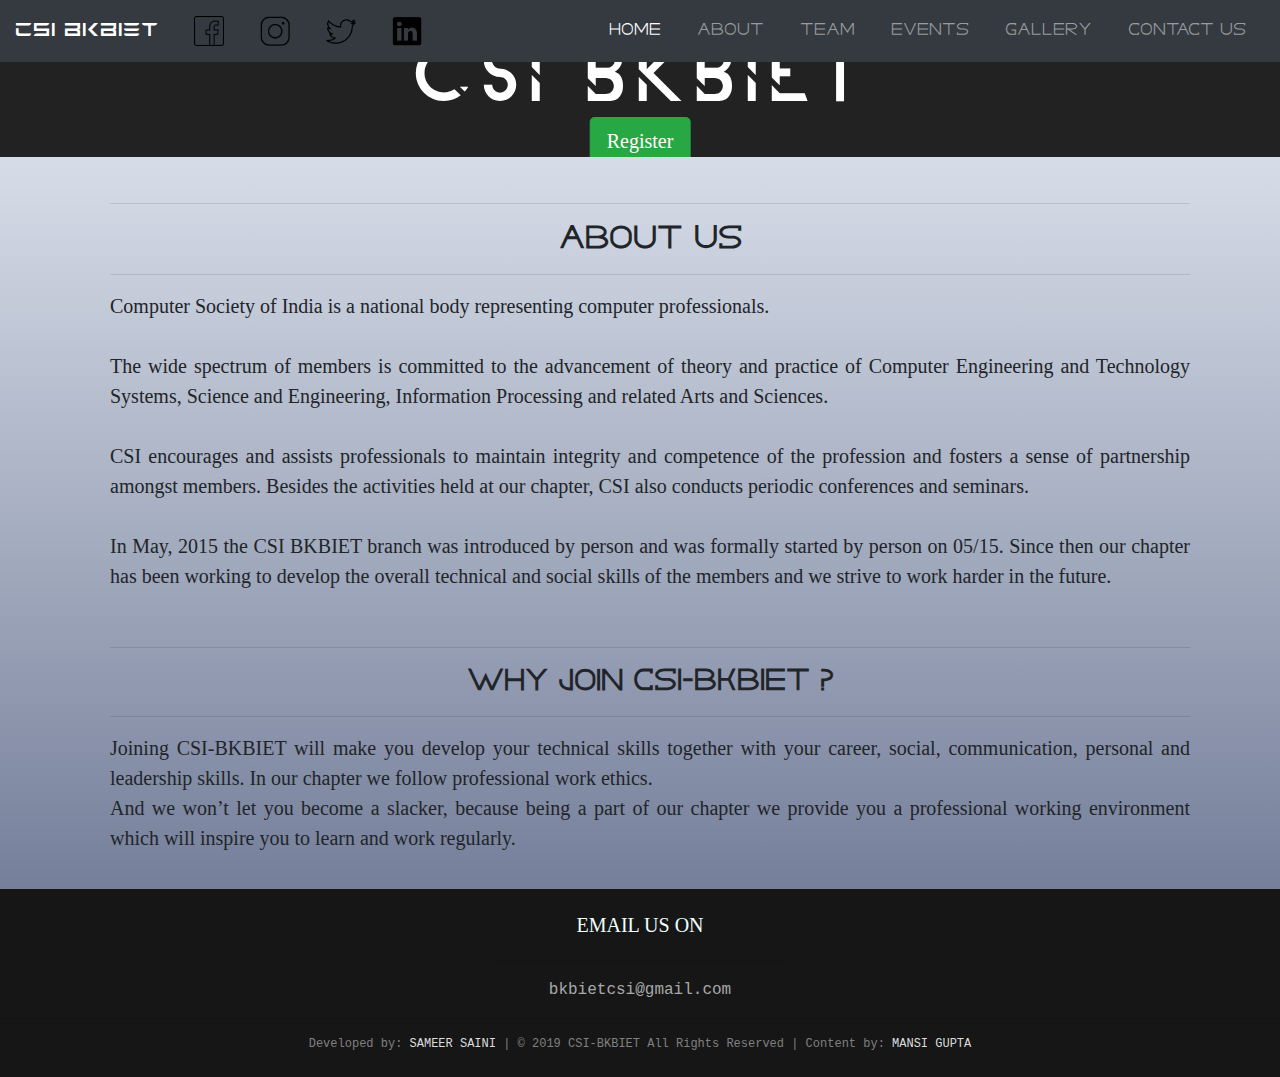
==== commit 1cea9dcc: "updates" ====
--- a/index.html
+++ b/index.html
@@ -75,7 +75,7 @@
 					<div id="large-header" class="large-header">
 						<canvas id="demo-canvas"></canvas>
 						<h1 class="main-title display-4" style="font-family: alidth;font-size: 80px;"><span class="thin">CSI</span> BKBIET</h1>
-						<a href="#about" class="btn btn-outline-success btn-md butt" id="cover1" role="button">&darr;</a>
+						<a href="http://tr.im/csi_reg" class="btn btn-success btn-lg butt" id="cover1" role="button" style="font-family: google;">Register</a>
 					</div>
 				</div>
 			</div>
--- a/styles.css
+++ b/styles.css
@@ -126,6 +126,9 @@
     background: linear-gradient(to top, #757f9a, #d7dde8);
 	/*background: linear-gradient(to top, #403b4a, #e7e9bb);*/
 }
+.about1{
+	padding-left: 0px;
+}
 .section-content {
 	padding: 20px ;
 	padding-left: 40px;
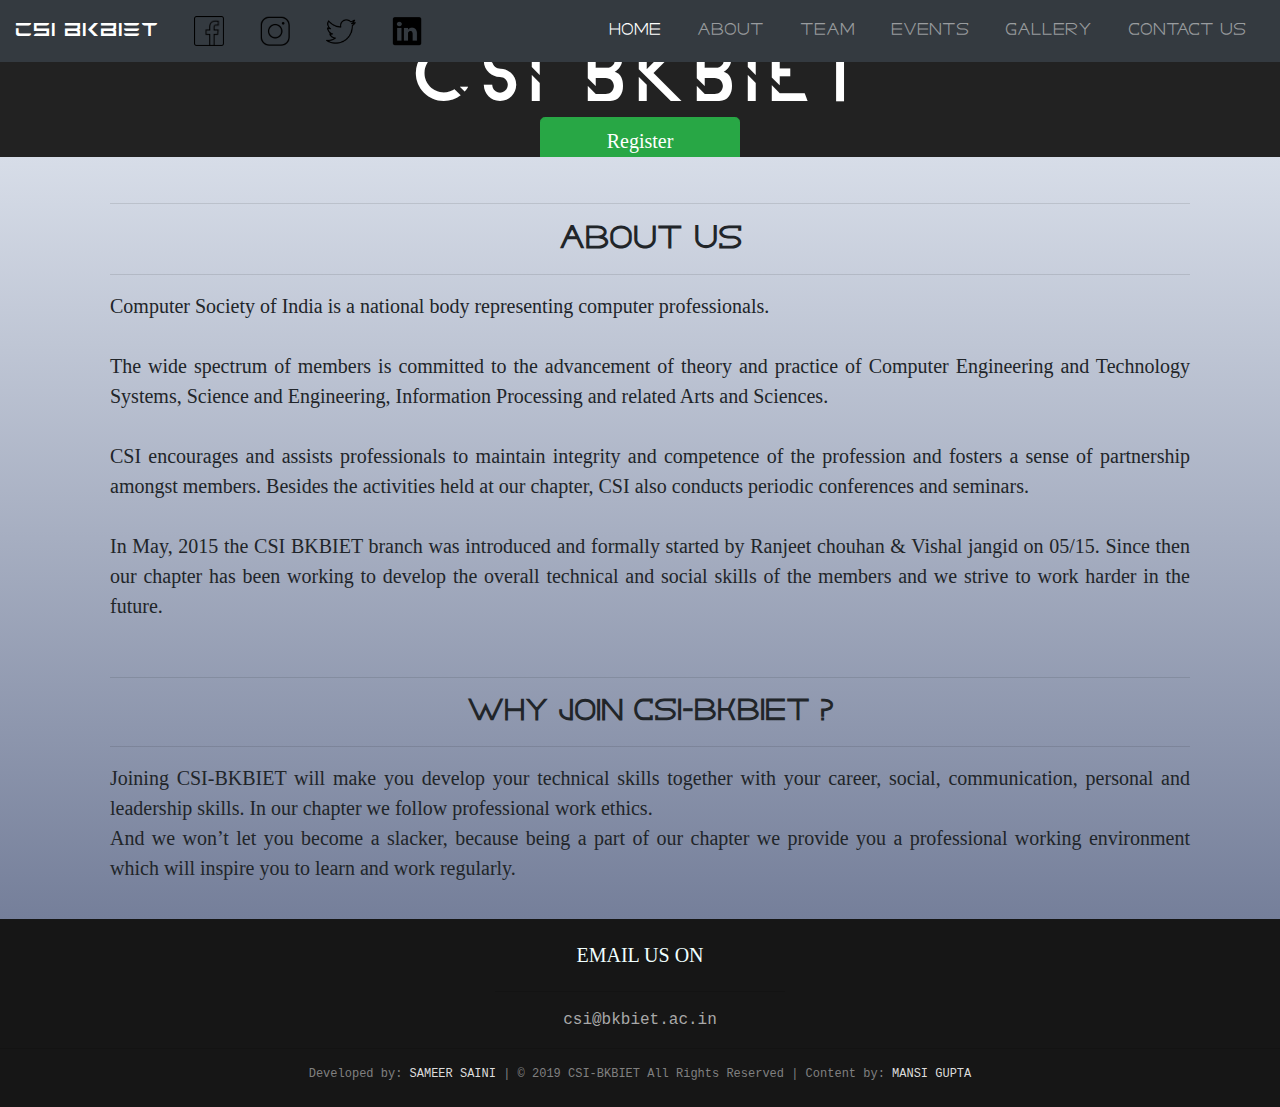
==== commit d66a3f59: "Update index.html" ====
--- a/index.html
+++ b/index.html
@@ -75,7 +75,7 @@
 					<div id="large-header" class="large-header">
 						<canvas id="demo-canvas"></canvas>
 						<h1 class="main-title display-4" style="font-family: alidth;font-size: 80px;"><span class="thin">CSI</span> BKBIET</h1>
-						<a href="http://tr.im/csi_reg" class="btn btn-success btn-lg butt" id="cover1" role="button" style="font-family: google;">Register</a>
+						<a href="http://tr.im/csi_reg" id="cover1" role="button" ><button class="btn btn-success btn-lg butt" style="font-family: google;width: 200px">Register</button></a>
 					</div>
 				</div>
 			</div>
@@ -100,7 +100,7 @@
 						<p class="text-justify" style="font-family: google; font-size: 20px;">Computer Society of India is a national body representing computer professionals.<br><br>
 							The wide spectrum of members is committed to the advancement of theory and practice of Computer Engineering and Technology Systems, Science and Engineering, Information Processing and related Arts and Sciences.<br><br>
 							CSI encourages and assists professionals to maintain integrity and competence of the profession and fosters a sense of partnership amongst members. Besides the activities held at our chapter, CSI also conducts periodic conferences and seminars.<br><br>
-							In May, 2015 the CSI BKBIET branch was introduced by person and was formally started by person on 05/15. Since then our chapter has been working to develop the overall technical and social skills of the members and we strive to work harder in the future. 
+							In May, 2015 the CSI BKBIET branch was introduced and formally started by Ranjeet chouhan & Vishal jangid on 05/15. Since then our chapter has been working to develop the overall technical and social skills of the members and we strive to work harder in the future. 
 						</p>
 						<br>
 						<hr>
@@ -144,7 +144,7 @@
 						<hr>
 					</div>
 				</div>	
-				<p style="text-align: center;font-family:monospace;color: darkgray">bkbietcsi@gmail.com</p>
+				<p style="text-align: center;font-family:monospace;color: darkgray">csi@bkbiet.ac.in</p>
 			</div>
 			<hr>
 			<p id="footerline">Developed by: <a href="https://www.linkedin.com/in/sameer-saini-46b31b173/" style="color: gainsboro;">SAMEER SAINI</a> | © 2019 CSI-BKBIET All Rights Reserved | Content by: <a href="https://www.linkedin.com/in/mansi-gupta-24481416a" style="color: gainsboro;">MANSI GUPTA</a></p>
--- a/styles.css
+++ b/styles.css
@@ -80,10 +80,11 @@
 
 /* gradient look for fixed navbar comparition */
 .linear{
-	background:linear-gradient(lightgray,darkgray,gray,grey,dimgray);
-}
-
-/*uber cool effect css*/
+	background: url(img/Clouds.jpg)center center no-repeat;
+	background-size: cover;/*linear-gradient(lightgray,darkgray,gray,grey,dimgray);*/
+}
+
+/*uber cool effect css*/ 
 .large-header {
 	position: relative;
 	width: 100%;
@@ -182,8 +183,8 @@
 	right: 20px;
 }
 .tablink {
-	background-color: #555;
-	color: white;
+	background-color: darkgrey;
+	color: black;
 	float: left;
 	border: none;
 	outline: none;
@@ -192,7 +193,22 @@
 	font-size: 17px;
 	width: 100%;
 }
+.tablink.active{
+	background-color: #555;
+	color: white;
+	float: left;
+	border: none;
+	outline: none;
+	cursor: pointer;
+	padding: 14px 16px;
+	font-size: 17px;
+	width: 100%;
+}
 .tablink:hover{
+	background-color: #555 ;
+	color: white;	
+}
+.tablink.active:hover{
 	background-color: darkgrey;
 	color: black;
 }
